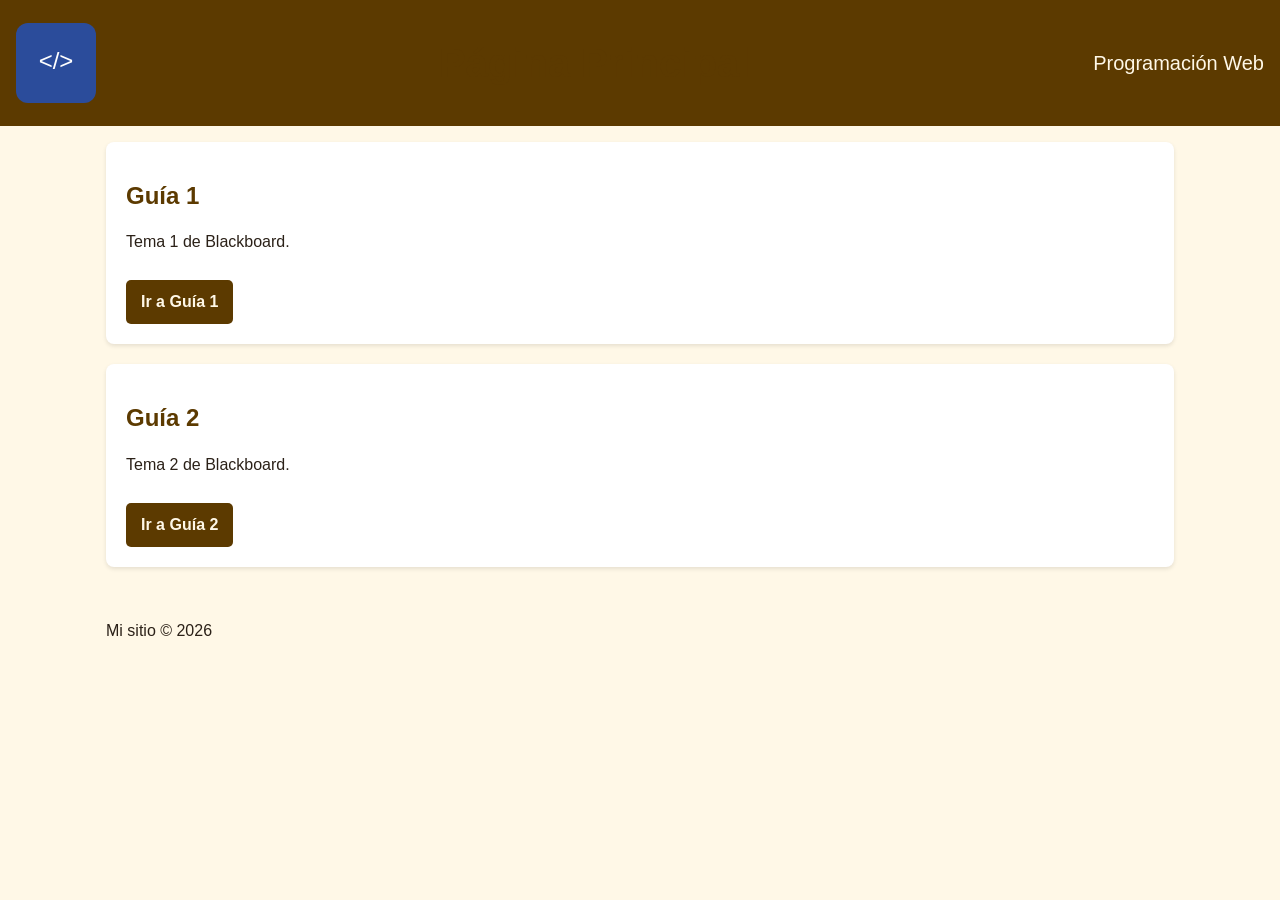
==== index.html @ c7d3984d "Add files via upload" ====
<!DOCTYPE html>
<html lang="es">
<head>
  <meta charset="UTF-8">
  <meta name="viewport" content="width=device-width, initial-scale=1">
  <title>Mi sitio - Página Principal</title>
  <link rel="stylesheet" href="styles/styles.css">
</head>
<body>
  <header>
    <img src="img/logo.svg" alt="Logo" width="80">
    <h1>Página Principal</h1>
    <p>Programación Web</p>
  </header>
  <main>
    <div class="card">
      <h2>Guía 1</h2>
      <p>Tema 1 de Blackboard.</p>
      <a class="btn" href="guia1/index.html">Ir a Guía 1</a>
    </div>
    <div class="card">
      <h2>Guía 2</h2>
      <p>Tema 2 de Blackboard.</p>
      <a class="btn" href="guia2/index.html">Ir a Guía 2</a>
    </div>
  </main>
  <footer>Mi sitio &copy; 2026</footer>
</body>
</html>
---- styles/styles.css ----
/* ===== 1. Base ===== */
*, *::before, *::after {
  box-sizing: border-box;
}

:root {
  --cafe: #5C3A00;       
  --amarillo: #FDB913;   
  --crema: #FFF8E7;     
  --texto: #2B2118;
}

body {
  margin: 0;
  font-family: Arial, Helvetica, sans-serif;
  font-size: 1rem;
  line-height: 1.5;
  color: var(--texto);
  background: var(--crema);
}

img {
  max-width: 100%;
  height: auto;
  display: block;
}

main, footer {
  max-width: 1100px;
  margin: 0 auto;
  padding: 1rem;
}

/* ===== 2. Tipografía y Tarjeta Menú ===== */
h1, h2, h3 {
  color: var(--cafe);
  line-height: 1.2;
}

h1 { font-size: 2rem; }
h2 { font-size: 1.5rem; }

.card {
  background: white;
  padding: 20px;
  border-radius: 8px;
  margin-bottom: 20px;
  box-shadow: 0 2px 4px rgba(0,0,0,0.1);
}

.btn {
  display: inline-block;
  background-color: var(--cafe);
  color: var(--crema);
  padding: 10px 15px;
  text-decoration: none;
  border-radius: 5px;
  font-weight: bold;
  margin-top: 10px;
}

.precio {
  display: inline-block;
  background: var(--amarillo);
  color: #161616;
  font-weight: bold;
  padding: 0.15rem 0.5rem;
  border-radius: 4px;
}

/* ===== 3. Encabezado y menú ===== */
header {
  display: flex;
  flex-wrap: wrap;
  justify-content: space-between;
  align-items: center;
  gap: 0.5rem 1rem;
  padding: 0.75rem 1rem;
  background: var(--cafe);
  color: var(--crema);
}

header p {
  margin: 0;
  font-size: 1.25rem;
}

nav ul {
  display: flex;
  flex-wrap: wrap;
  gap: 0.5rem;
  list-style: none;
  margin: 0;
  padding: 0;
}

nav a {
  display: inline-block;
  padding: 0.5rem 0.75rem;
  color: var(--crema);
  text-decoration: none;
  border: 2px solid var(--crema);
  border-radius: 999px;
  transition: background 0.3s, color 0.3s;
}

nav a:hover {
  background: var(--amarillo);
  color: #161616;
}

/* ===== 4. Catálogo y Tarjetas ===== */
.catalogo {
  display: grid;
  gap: 1rem;
}

.producto {
  background: #FFFFFF;
  border: 2px solid #E3DECF;
  border-radius: 12px;
  padding: 1rem;
  transition: transform 0.3s ease, box-shadow 0.3s ease;
}

.producto:hover {
  transform: translateY(-4px);
  box-shadow: 0 6px 12px rgba(92, 58, 0, 0.15);
}

.producto img {
  border-radius: 8px;
  aspect-ratio: 4 / 3;
  object-fit: cover;
}

.producto.agotado {
  opacity: 0.75;
  border-style: dashed;
  background: #F5F1E9;
}

/* ===== 5. Responsividad (mobile first) ===== */
@media (min-width: 600px) {
  .catalogo {
    grid-template-columns: repeat(2, 1fr);
  }
}

@media (min-width: 1000px) {
  .catalogo {
    grid-template-columns: repeat(4, 1fr);
  }
  h1 {
    font-size: 2.5rem;
  }
  .form-grid {
    display: grid;
    grid-template-columns: 1fr 1fr;
    gap: 1rem;
  }
}

/* ===== 6. Accesibilidad y Formulario ===== */
a:focus-visible,
input:focus-visible,
select:focus-visible,
textarea:focus-visible,
button:focus-visible {
  outline: 3px solid #161616;
  outline-offset: 2px;
}

header a:focus-visible {
  outline-color: var(--amarillo);
}

form {
  display: grid;
  gap: 0.75rem;
  max-width: 40rem;
}

fieldset {
  display: grid;
  gap: 0.5rem;
  border: 2px solid #E3DECF;
  border-radius: 8px;
  padding: 1rem;
}

label {
  font-weight: bold;
}

input, select, textarea, button {
  font: inherit;
  width: 100%;
  padding: 0.6rem;
  border: 2px solid var(--cafe);
  border-radius: 6px;
}

input[type="checkbox"] {
  width: auto;
}

button {
  min-height: 44px;
  background: var(--cafe);
  color: var(--crema);
  font-weight: bold;
  cursor: pointer;
  border: none;
  border-radius: 6px;
}

button:hover {
  background: #422900;
}

@media (prefers-reduced-motion: reduce) {
  * {
    transition: none !important;
    animation: none !important;
  }
}
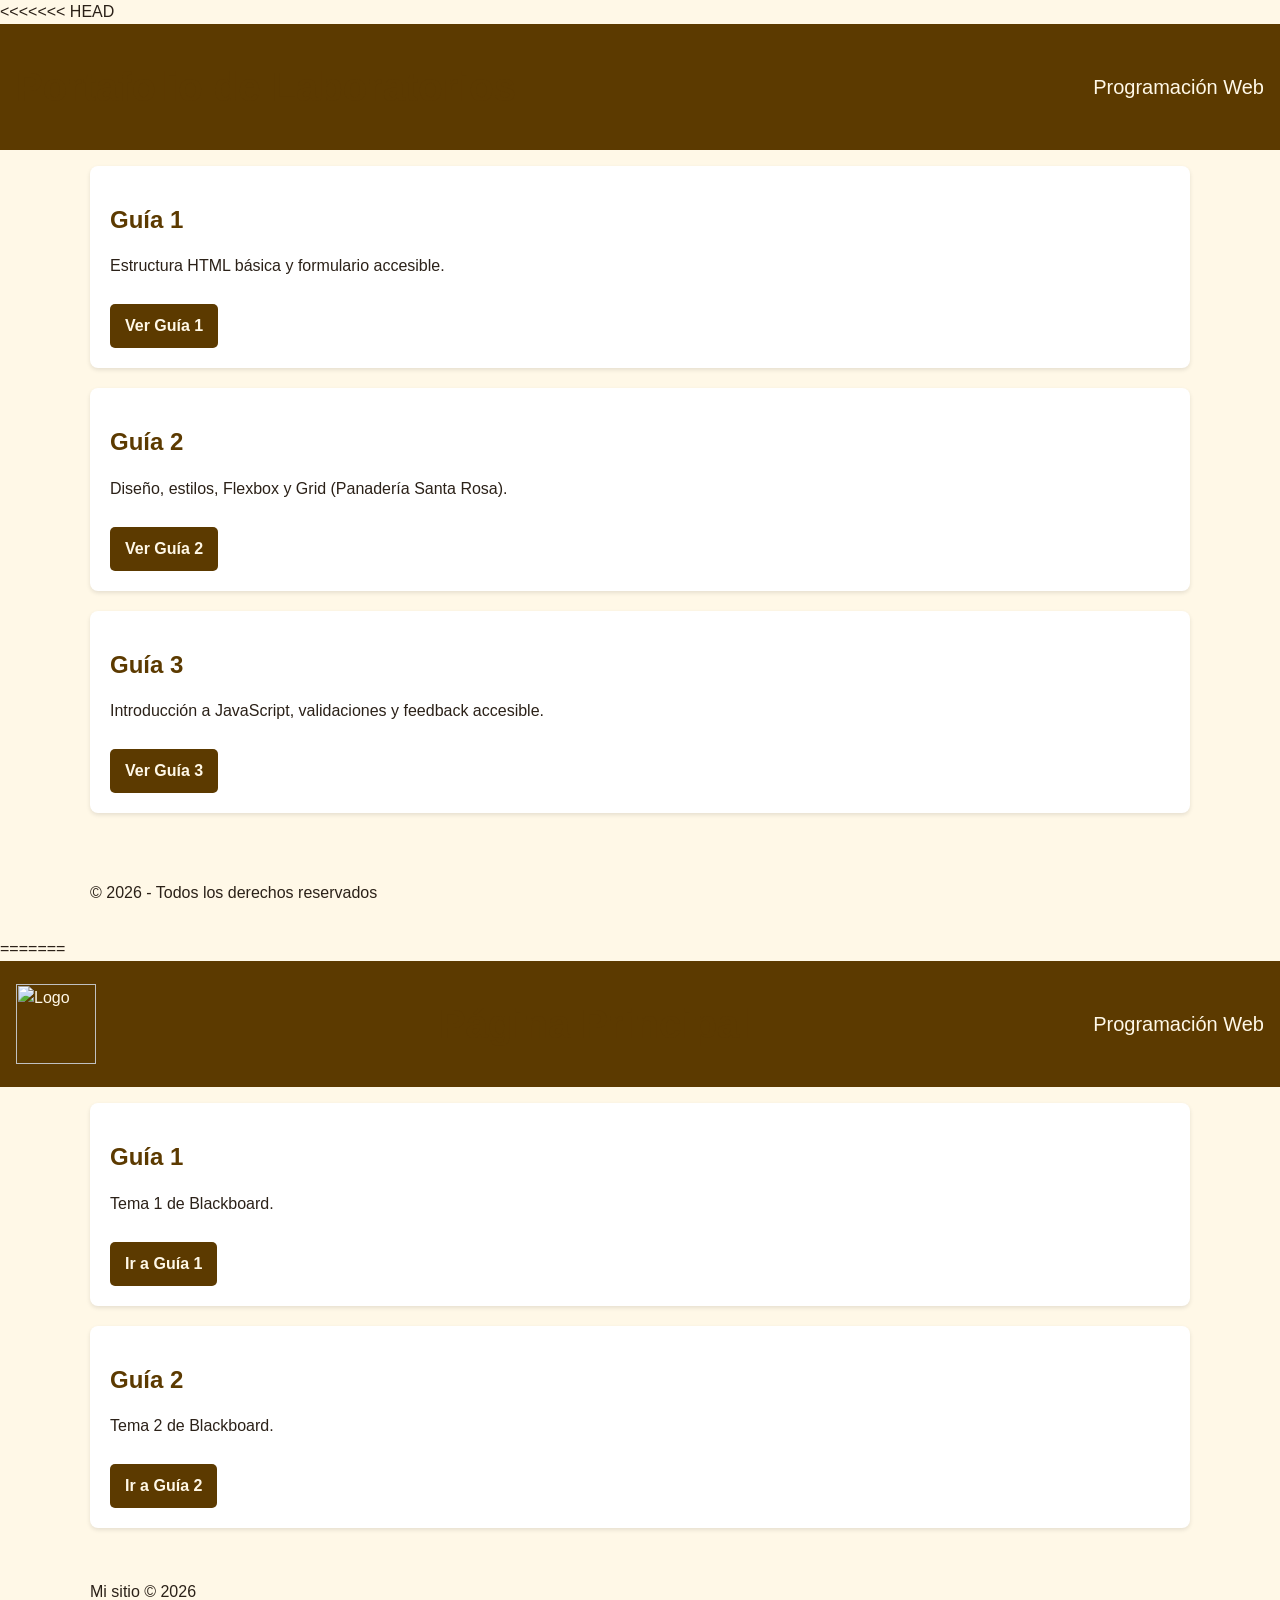
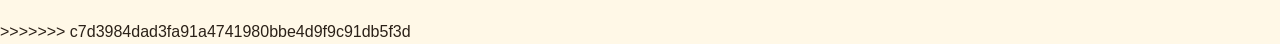
==== commit 13524260: "Actualizacion completa con guia 3" ====
--- a/index.html
+++ b/index.html
@@ -1,29 +1,67 @@
-<!DOCTYPE html>
-<html lang="es">
-<head>
-  <meta charset="UTF-8">
-  <meta name="viewport" content="width=device-width, initial-scale=1">
-  <title>Mi sitio - Página Principal</title>
-  <link rel="stylesheet" href="styles/styles.css">
-</head>
-<body>
-  <header>
-    <img src="img/logo.svg" alt="Logo" width="80">
-    <h1>Página Principal</h1>
-    <p>Programación Web</p>
-  </header>
-  <main>
-    <div class="card">
-      <h2>Guía 1</h2>
-      <p>Tema 1 de Blackboard.</p>
-      <a class="btn" href="guia1/index.html">Ir a Guía 1</a>
-    </div>
-    <div class="card">
-      <h2>Guía 2</h2>
-      <p>Tema 2 de Blackboard.</p>
-      <a class="btn" href="guia2/index.html">Ir a Guía 2</a>
-    </div>
-  </main>
-  <footer>Mi sitio &copy; 2026</footer>
-</body>
-</html>
+<<<<<<< HEAD
+<!DOCTYPE html>
+<html lang="es">
+<head>
+    <meta charset="UTF-8">
+    <meta name="viewport" content="width=device-width, initial-scale=1.0">
+    <title>Mi Sitio Web - Guías de Laboratorio</title>
+    <link rel="stylesheet" href="styles/styles.css">
+</head>
+<body>
+    <header>
+        <h1>Portafolio de Laboratorios</h1>
+        <p>Programación Web</p>
+    </header>
+    <main>
+        <div class="card">
+            <h2>Guía 1</h2>
+            <p>Estructura HTML básica y formulario accesible.</p>
+            <a class="btn" href="guia1/index.html">Ver Guía 1</a>
+        </div>
+        <div class="card">
+            <h2>Guía 2</h2>
+            <p>Diseño, estilos, Flexbox y Grid (Panadería Santa Rosa).</p>
+            <a class="btn" href="guia2/index.html">Ver Guía 2</a>
+        </div>
+        <div class="card">
+            <h2>Guía 3</h2>
+            <p>Introducción a JavaScript, validaciones y feedback accesible.</p>
+            <a class="btn" href="guia3/index.html">Ver Guía 3</a>
+        </div>
+    </main>
+    <footer>
+        <p>&copy; 2026 - Todos los derechos reservados</p>
+    </footer>
+</body>
+</html>
+=======
+<!DOCTYPE html>
+<html lang="es">
+<head>
+  <meta charset="UTF-8">
+  <meta name="viewport" content="width=device-width, initial-scale=1">
+  <title>Mi sitio - Página Principal</title>
+  <link rel="stylesheet" href="styles/styles.css">
+</head>
+<body>
+  <header>
+    <img src="img/logo.svg" alt="Logo" width="80">
+    <h1>Página Principal</h1>
+    <p>Programación Web</p>
+  </header>
+  <main>
+    <div class="card">
+      <h2>Guía 1</h2>
+      <p>Tema 1 de Blackboard.</p>
+      <a class="btn" href="guia1/index.html">Ir a Guía 1</a>
+    </div>
+    <div class="card">
+      <h2>Guía 2</h2>
+      <p>Tema 2 de Blackboard.</p>
+      <a class="btn" href="guia2/index.html">Ir a Guía 2</a>
+    </div>
+  </main>
+  <footer>Mi sitio &copy; 2026</footer>
+</body>
+</html>
+>>>>>>> c7d3984dad3fa91a4741980bbe4d9f9c91db5f3d
--- a/styles/styles.css
+++ b/styles/styles.css
@@ -1,227 +1,457 @@
-/* ===== 1. Base ===== */
-*, *::before, *::after {
-  box-sizing: border-box;
-}
-
-:root {
-  --cafe: #5C3A00;       
-  --amarillo: #FDB913;   
-  --crema: #FFF8E7;     
-  --texto: #2B2118;
-}
-
-body {
-  margin: 0;
-  font-family: Arial, Helvetica, sans-serif;
-  font-size: 1rem;
-  line-height: 1.5;
-  color: var(--texto);
-  background: var(--crema);
-}
-
-img {
-  max-width: 100%;
-  height: auto;
-  display: block;
-}
-
-main, footer {
-  max-width: 1100px;
-  margin: 0 auto;
-  padding: 1rem;
-}
-
-/* ===== 2. Tipografía y Tarjeta Menú ===== */
-h1, h2, h3 {
-  color: var(--cafe);
-  line-height: 1.2;
-}
-
-h1 { font-size: 2rem; }
-h2 { font-size: 1.5rem; }
-
-.card {
-  background: white;
-  padding: 20px;
-  border-radius: 8px;
-  margin-bottom: 20px;
-  box-shadow: 0 2px 4px rgba(0,0,0,0.1);
-}
-
-.btn {
-  display: inline-block;
-  background-color: var(--cafe);
-  color: var(--crema);
-  padding: 10px 15px;
-  text-decoration: none;
-  border-radius: 5px;
-  font-weight: bold;
-  margin-top: 10px;
-}
-
-.precio {
-  display: inline-block;
-  background: var(--amarillo);
-  color: #161616;
-  font-weight: bold;
-  padding: 0.15rem 0.5rem;
-  border-radius: 4px;
-}
-
-/* ===== 3. Encabezado y menú ===== */
-header {
-  display: flex;
-  flex-wrap: wrap;
-  justify-content: space-between;
-  align-items: center;
-  gap: 0.5rem 1rem;
-  padding: 0.75rem 1rem;
-  background: var(--cafe);
-  color: var(--crema);
-}
-
-header p {
-  margin: 0;
-  font-size: 1.25rem;
-}
-
-nav ul {
-  display: flex;
-  flex-wrap: wrap;
-  gap: 0.5rem;
-  list-style: none;
-  margin: 0;
-  padding: 0;
-}
-
-nav a {
-  display: inline-block;
-  padding: 0.5rem 0.75rem;
-  color: var(--crema);
-  text-decoration: none;
-  border: 2px solid var(--crema);
-  border-radius: 999px;
-  transition: background 0.3s, color 0.3s;
-}
-
-nav a:hover {
-  background: var(--amarillo);
-  color: #161616;
-}
-
-/* ===== 4. Catálogo y Tarjetas ===== */
-.catalogo {
-  display: grid;
-  gap: 1rem;
-}
-
-.producto {
-  background: #FFFFFF;
-  border: 2px solid #E3DECF;
-  border-radius: 12px;
-  padding: 1rem;
-  transition: transform 0.3s ease, box-shadow 0.3s ease;
-}
-
-.producto:hover {
-  transform: translateY(-4px);
-  box-shadow: 0 6px 12px rgba(92, 58, 0, 0.15);
-}
-
-.producto img {
-  border-radius: 8px;
-  aspect-ratio: 4 / 3;
-  object-fit: cover;
-}
-
-.producto.agotado {
-  opacity: 0.75;
-  border-style: dashed;
-  background: #F5F1E9;
-}
-
-/* ===== 5. Responsividad (mobile first) ===== */
-@media (min-width: 600px) {
-  .catalogo {
-    grid-template-columns: repeat(2, 1fr);
-  }
-}
-
-@media (min-width: 1000px) {
-  .catalogo {
-    grid-template-columns: repeat(4, 1fr);
-  }
-  h1 {
-    font-size: 2.5rem;
-  }
-  .form-grid {
-    display: grid;
-    grid-template-columns: 1fr 1fr;
-    gap: 1rem;
-  }
-}
-
-/* ===== 6. Accesibilidad y Formulario ===== */
-a:focus-visible,
-input:focus-visible,
-select:focus-visible,
-textarea:focus-visible,
-button:focus-visible {
-  outline: 3px solid #161616;
-  outline-offset: 2px;
-}
-
-header a:focus-visible {
-  outline-color: var(--amarillo);
-}
-
-form {
-  display: grid;
-  gap: 0.75rem;
-  max-width: 40rem;
-}
-
-fieldset {
-  display: grid;
-  gap: 0.5rem;
-  border: 2px solid #E3DECF;
-  border-radius: 8px;
-  padding: 1rem;
-}
-
-label {
-  font-weight: bold;
-}
-
-input, select, textarea, button {
-  font: inherit;
-  width: 100%;
-  padding: 0.6rem;
-  border: 2px solid var(--cafe);
-  border-radius: 6px;
-}
-
-input[type="checkbox"] {
-  width: auto;
-}
-
-button {
-  min-height: 44px;
-  background: var(--cafe);
-  color: var(--crema);
-  font-weight: bold;
-  cursor: pointer;
-  border: none;
-  border-radius: 6px;
-}
-
-button:hover {
-  background: #422900;
-}
-
-@media (prefers-reduced-motion: reduce) {
-  * {
-    transition: none !important;
-    animation: none !important;
-  }
-}
+<<<<<<< HEAD
+/* ===== 1. Base ===== */
+*, *::before, *::after {
+  box-sizing: border-box;
+}
+
+:root {
+  --cafe: #5C3A00;       
+  --amarillo: #FDB913;   
+  --crema: #FFF8E7;     
+  --texto: #2B2118;
+}
+
+body {
+  margin: 0;
+  font-family: Arial, Helvetica, sans-serif;
+  font-size: 1rem;
+  line-height: 1.5;
+  color: var(--texto);
+  background: var(--crema);
+}
+
+img {
+  max-width: 100%;
+  height: auto;
+  display: block;
+}
+
+main, footer {
+  max-width: 1100px;
+  margin: 0 auto;
+  padding: 1rem;
+}
+
+/* ===== 2. Tipografía y Tarjeta Menú ===== */
+h1, h2, h3 {
+  color: var(--cafe);
+  line-height: 1.2;
+}
+
+h1 { font-size: 2rem; }
+h2 { font-size: 1.5rem; }
+
+.card {
+  background: white;
+  padding: 20px;
+  border-radius: 8px;
+  margin-bottom: 20px;
+  box-shadow: 0 2px 4px rgba(0,0,0,0.1);
+}
+
+.btn {
+  display: inline-block;
+  background-color: var(--cafe);
+  color: var(--crema);
+  padding: 10px 15px;
+  text-decoration: none;
+  border-radius: 5px;
+  font-weight: bold;
+  margin-top: 10px;
+}
+
+.precio {
+  display: inline-block;
+  background: var(--amarillo);
+  color: #161616;
+  font-weight: bold;
+  padding: 0.15rem 0.5rem;
+  border-radius: 4px;
+}
+
+/* ===== 3. Encabezado y menú ===== */
+header {
+  display: flex;
+  flex-wrap: wrap;
+  justify-content: space-between;
+  align-items: center;
+  gap: 0.5rem 1rem;
+  padding: 0.75rem 1rem;
+  background: var(--cafe);
+  color: var(--crema);
+}
+
+header p {
+  margin: 0;
+  font-size: 1.25rem;
+}
+
+nav ul {
+  display: flex;
+  flex-wrap: wrap;
+  gap: 0.5rem;
+  list-style: none;
+  margin: 0;
+  padding: 0;
+}
+
+nav a {
+  display: inline-block;
+  padding: 0.5rem 0.75rem;
+  color: var(--crema);
+  text-decoration: none;
+  border: 2px solid var(--crema);
+  border-radius: 999px;
+  transition: background 0.3s, color 0.3s;
+}
+
+nav a:hover {
+  background: var(--amarillo);
+  color: #161616;
+}
+
+/* ===== 4. Catálogo y Tarjetas ===== */
+.catalogo {
+  display: grid;
+  gap: 1rem;
+}
+
+.producto {
+  background: #FFFFFF;
+  border: 2px solid #E3DECF;
+  border-radius: 12px;
+  padding: 1rem;
+  transition: transform 0.3s ease, box-shadow 0.3s ease;
+}
+
+.producto:hover {
+  transform: translateY(-4px);
+  box-shadow: 0 6px 12px rgba(92, 58, 0, 0.15);
+}
+
+.producto img {
+  border-radius: 8px;
+  aspect-ratio: 4 / 3;
+  object-fit: cover;
+}
+
+.producto.agotado {
+  opacity: 0.75;
+  border-style: dashed;
+  background: #F5F1E9;
+}
+
+/* ===== 5. Responsividad (mobile first) ===== */
+@media (min-width: 600px) {
+  .catalogo {
+    grid-template-columns: repeat(2, 1fr);
+  }
+}
+
+@media (min-width: 1000px) {
+  .catalogo {
+    grid-template-columns: repeat(4, 1fr);
+  }
+  h1 {
+    font-size: 2.5rem;
+  }
+  .form-grid {
+    display: grid;
+    grid-template-columns: 1fr 1fr;
+    gap: 1rem;
+  }
+}
+
+/* ===== 6. Accesibilidad y Formulario ===== */
+a:focus-visible,
+input:focus-visible,
+select:focus-visible,
+textarea:focus-visible,
+button:focus-visible {
+  outline: 3px solid #161616;
+  outline-offset: 2px;
+}
+
+header a:focus-visible {
+  outline-color: var(--amarillo);
+}
+
+form {
+  display: grid;
+  gap: 0.75rem;
+  max-width: 40rem;
+}
+
+fieldset {
+  display: grid;
+  gap: 0.5rem;
+  border: 2px solid #E3DECF;
+  border-radius: 8px;
+  padding: 1rem;
+}
+
+label {
+  font-weight: bold;
+}
+
+input, select, textarea, button {
+  font: inherit;
+  width: 100%;
+  padding: 0.6rem;
+  border: 2px solid var(--cafe);
+  border-radius: 6px;
+}
+
+input[type="checkbox"] {
+  width: auto;
+}
+
+button {
+  min-height: 44px;
+  background: var(--cafe);
+  color: var(--crema);
+  font-weight: bold;
+  cursor: pointer;
+  border: none;
+  border-radius: 6px;
+}
+
+button:hover {
+  background: #422900;
+}
+
+@media (prefers-reduced-motion: reduce) {
+  * {
+    transition: none !important;
+    animation: none !important;
+  }
+}
+=======
+/* ===== 1. Base ===== */
+*, *::before, *::after {
+  box-sizing: border-box;
+}
+
+:root {
+  --cafe: #5C3A00;       
+  --amarillo: #FDB913;   
+  --crema: #FFF8E7;     
+  --texto: #2B2118;
+}
+
+body {
+  margin: 0;
+  font-family: Arial, Helvetica, sans-serif;
+  font-size: 1rem;
+  line-height: 1.5;
+  color: var(--texto);
+  background: var(--crema);
+}
+
+img {
+  max-width: 100%;
+  height: auto;
+  display: block;
+}
+
+main, footer {
+  max-width: 1100px;
+  margin: 0 auto;
+  padding: 1rem;
+}
+
+/* ===== 2. Tipografía y Tarjeta Menú ===== */
+h1, h2, h3 {
+  color: var(--cafe);
+  line-height: 1.2;
+}
+
+h1 { font-size: 2rem; }
+h2 { font-size: 1.5rem; }
+
+.card {
+  background: white;
+  padding: 20px;
+  border-radius: 8px;
+  margin-bottom: 20px;
+  box-shadow: 0 2px 4px rgba(0,0,0,0.1);
+}
+
+.btn {
+  display: inline-block;
+  background-color: var(--cafe);
+  color: var(--crema);
+  padding: 10px 15px;
+  text-decoration: none;
+  border-radius: 5px;
+  font-weight: bold;
+  margin-top: 10px;
+}
+
+.precio {
+  display: inline-block;
+  background: var(--amarillo);
+  color: #161616;
+  font-weight: bold;
+  padding: 0.15rem 0.5rem;
+  border-radius: 4px;
+}
+
+/* ===== 3. Encabezado y menú ===== */
+header {
+  display: flex;
+  flex-wrap: wrap;
+  justify-content: space-between;
+  align-items: center;
+  gap: 0.5rem 1rem;
+  padding: 0.75rem 1rem;
+  background: var(--cafe);
+  color: var(--crema);
+}
+
+header p {
+  margin: 0;
+  font-size: 1.25rem;
+}
+
+nav ul {
+  display: flex;
+  flex-wrap: wrap;
+  gap: 0.5rem;
+  list-style: none;
+  margin: 0;
+  padding: 0;
+}
+
+nav a {
+  display: inline-block;
+  padding: 0.5rem 0.75rem;
+  color: var(--crema);
+  text-decoration: none;
+  border: 2px solid var(--crema);
+  border-radius: 999px;
+  transition: background 0.3s, color 0.3s;
+}
+
+nav a:hover {
+  background: var(--amarillo);
+  color: #161616;
+}
+
+/* ===== 4. Catálogo y Tarjetas ===== */
+.catalogo {
+  display: grid;
+  gap: 1rem;
+}
+
+.producto {
+  background: #FFFFFF;
+  border: 2px solid #E3DECF;
+  border-radius: 12px;
+  padding: 1rem;
+  transition: transform 0.3s ease, box-shadow 0.3s ease;
+}
+
+.producto:hover {
+  transform: translateY(-4px);
+  box-shadow: 0 6px 12px rgba(92, 58, 0, 0.15);
+}
+
+.producto img {
+  border-radius: 8px;
+  aspect-ratio: 4 / 3;
+  object-fit: cover;
+}
+
+.producto.agotado {
+  opacity: 0.75;
+  border-style: dashed;
+  background: #F5F1E9;
+}
+
+/* ===== 5. Responsividad (mobile first) ===== */
+@media (min-width: 600px) {
+  .catalogo {
+    grid-template-columns: repeat(2, 1fr);
+  }
+}
+
+@media (min-width: 1000px) {
+  .catalogo {
+    grid-template-columns: repeat(4, 1fr);
+  }
+  h1 {
+    font-size: 2.5rem;
+  }
+  .form-grid {
+    display: grid;
+    grid-template-columns: 1fr 1fr;
+    gap: 1rem;
+  }
+}
+
+/* ===== 6. Accesibilidad y Formulario ===== */
+a:focus-visible,
+input:focus-visible,
+select:focus-visible,
+textarea:focus-visible,
+button:focus-visible {
+  outline: 3px solid #161616;
+  outline-offset: 2px;
+}
+
+header a:focus-visible {
+  outline-color: var(--amarillo);
+}
+
+form {
+  display: grid;
+  gap: 0.75rem;
+  max-width: 40rem;
+}
+
+fieldset {
+  display: grid;
+  gap: 0.5rem;
+  border: 2px solid #E3DECF;
+  border-radius: 8px;
+  padding: 1rem;
+}
+
+label {
+  font-weight: bold;
+}
+
+input, select, textarea, button {
+  font: inherit;
+  width: 100%;
+  padding: 0.6rem;
+  border: 2px solid var(--cafe);
+  border-radius: 6px;
+}
+
+input[type="checkbox"] {
+  width: auto;
+}
+
+button {
+  min-height: 44px;
+  background: var(--cafe);
+  color: var(--crema);
+  font-weight: bold;
+  cursor: pointer;
+  border: none;
+  border-radius: 6px;
+}
+
+button:hover {
+  background: #422900;
+}
+
+@media (prefers-reduced-motion: reduce) {
+  * {
+    transition: none !important;
+    animation: none !important;
+  }
+}
+>>>>>>> c7d3984dad3fa91a4741980bbe4d9f9c91db5f3d
--- a/styles/styles.css
+++ b/styles/styles.css
@@ -1,227 +1,457 @@
-/* ===== 1. Base ===== */
-*, *::before, *::after {
-  box-sizing: border-box;
-}
-
-:root {
-  --cafe: #5C3A00;       
-  --amarillo: #FDB913;   
-  --crema: #FFF8E7;     
-  --texto: #2B2118;
-}
-
-body {
-  margin: 0;
-  font-family: Arial, Helvetica, sans-serif;
-  font-size: 1rem;
-  line-height: 1.5;
-  color: var(--texto);
-  background: var(--crema);
-}
-
-img {
-  max-width: 100%;
-  height: auto;
-  display: block;
-}
-
-main, footer {
-  max-width: 1100px;
-  margin: 0 auto;
-  padding: 1rem;
-}
-
-/* ===== 2. Tipografía y Tarjeta Menú ===== */
-h1, h2, h3 {
-  color: var(--cafe);
-  line-height: 1.2;
-}
-
-h1 { font-size: 2rem; }
-h2 { font-size: 1.5rem; }
-
-.card {
-  background: white;
-  padding: 20px;
-  border-radius: 8px;
-  margin-bottom: 20px;
-  box-shadow: 0 2px 4px rgba(0,0,0,0.1);
-}
-
-.btn {
-  display: inline-block;
-  background-color: var(--cafe);
-  color: var(--crema);
-  padding: 10px 15px;
-  text-decoration: none;
-  border-radius: 5px;
-  font-weight: bold;
-  margin-top: 10px;
-}
-
-.precio {
-  display: inline-block;
-  background: var(--amarillo);
-  color: #161616;
-  font-weight: bold;
-  padding: 0.15rem 0.5rem;
-  border-radius: 4px;
-}
-
-/* ===== 3. Encabezado y menú ===== */
-header {
-  display: flex;
-  flex-wrap: wrap;
-  justify-content: space-between;
-  align-items: center;
-  gap: 0.5rem 1rem;
-  padding: 0.75rem 1rem;
-  background: var(--cafe);
-  color: var(--crema);
-}
-
-header p {
-  margin: 0;
-  font-size: 1.25rem;
-}
-
-nav ul {
-  display: flex;
-  flex-wrap: wrap;
-  gap: 0.5rem;
-  list-style: none;
-  margin: 0;
-  padding: 0;
-}
-
-nav a {
-  display: inline-block;
-  padding: 0.5rem 0.75rem;
-  color: var(--crema);
-  text-decoration: none;
-  border: 2px solid var(--crema);
-  border-radius: 999px;
-  transition: background 0.3s, color 0.3s;
-}
-
-nav a:hover {
-  background: var(--amarillo);
-  color: #161616;
-}
-
-/* ===== 4. Catálogo y Tarjetas ===== */
-.catalogo {
-  display: grid;
-  gap: 1rem;
-}
-
-.producto {
-  background: #FFFFFF;
-  border: 2px solid #E3DECF;
-  border-radius: 12px;
-  padding: 1rem;
-  transition: transform 0.3s ease, box-shadow 0.3s ease;
-}
-
-.producto:hover {
-  transform: translateY(-4px);
-  box-shadow: 0 6px 12px rgba(92, 58, 0, 0.15);
-}
-
-.producto img {
-  border-radius: 8px;
-  aspect-ratio: 4 / 3;
-  object-fit: cover;
-}
-
-.producto.agotado {
-  opacity: 0.75;
-  border-style: dashed;
-  background: #F5F1E9;
-}
-
-/* ===== 5. Responsividad (mobile first) ===== */
-@media (min-width: 600px) {
-  .catalogo {
-    grid-template-columns: repeat(2, 1fr);
-  }
-}
-
-@media (min-width: 1000px) {
-  .catalogo {
-    grid-template-columns: repeat(4, 1fr);
-  }
-  h1 {
-    font-size: 2.5rem;
-  }
-  .form-grid {
-    display: grid;
-    grid-template-columns: 1fr 1fr;
-    gap: 1rem;
-  }
-}
-
-/* ===== 6. Accesibilidad y Formulario ===== */
-a:focus-visible,
-input:focus-visible,
-select:focus-visible,
-textarea:focus-visible,
-button:focus-visible {
-  outline: 3px solid #161616;
-  outline-offset: 2px;
-}
-
-header a:focus-visible {
-  outline-color: var(--amarillo);
-}
-
-form {
-  display: grid;
-  gap: 0.75rem;
-  max-width: 40rem;
-}
-
-fieldset {
-  display: grid;
-  gap: 0.5rem;
-  border: 2px solid #E3DECF;
-  border-radius: 8px;
-  padding: 1rem;
-}
-
-label {
-  font-weight: bold;
-}
-
-input, select, textarea, button {
-  font: inherit;
-  width: 100%;
-  padding: 0.6rem;
-  border: 2px solid var(--cafe);
-  border-radius: 6px;
-}
-
-input[type="checkbox"] {
-  width: auto;
-}
-
-button {
-  min-height: 44px;
-  background: var(--cafe);
-  color: var(--crema);
-  font-weight: bold;
-  cursor: pointer;
-  border: none;
-  border-radius: 6px;
-}
-
-button:hover {
-  background: #422900;
-}
-
-@media (prefers-reduced-motion: reduce) {
-  * {
-    transition: none !important;
-    animation: none !important;
-  }
-}
+<<<<<<< HEAD
+/* ===== 1. Base ===== */
+*, *::before, *::after {
+  box-sizing: border-box;
+}
+
+:root {
+  --cafe: #5C3A00;       
+  --amarillo: #FDB913;   
+  --crema: #FFF8E7;     
+  --texto: #2B2118;
+}
+
+body {
+  margin: 0;
+  font-family: Arial, Helvetica, sans-serif;
+  font-size: 1rem;
+  line-height: 1.5;
+  color: var(--texto);
+  background: var(--crema);
+}
+
+img {
+  max-width: 100%;
+  height: auto;
+  display: block;
+}
+
+main, footer {
+  max-width: 1100px;
+  margin: 0 auto;
+  padding: 1rem;
+}
+
+/* ===== 2. Tipografía y Tarjeta Menú ===== */
+h1, h2, h3 {
+  color: var(--cafe);
+  line-height: 1.2;
+}
+
+h1 { font-size: 2rem; }
+h2 { font-size: 1.5rem; }
+
+.card {
+  background: white;
+  padding: 20px;
+  border-radius: 8px;
+  margin-bottom: 20px;
+  box-shadow: 0 2px 4px rgba(0,0,0,0.1);
+}
+
+.btn {
+  display: inline-block;
+  background-color: var(--cafe);
+  color: var(--crema);
+  padding: 10px 15px;
+  text-decoration: none;
+  border-radius: 5px;
+  font-weight: bold;
+  margin-top: 10px;
+}
+
+.precio {
+  display: inline-block;
+  background: var(--amarillo);
+  color: #161616;
+  font-weight: bold;
+  padding: 0.15rem 0.5rem;
+  border-radius: 4px;
+}
+
+/* ===== 3. Encabezado y menú ===== */
+header {
+  display: flex;
+  flex-wrap: wrap;
+  justify-content: space-between;
+  align-items: center;
+  gap: 0.5rem 1rem;
+  padding: 0.75rem 1rem;
+  background: var(--cafe);
+  color: var(--crema);
+}
+
+header p {
+  margin: 0;
+  font-size: 1.25rem;
+}
+
+nav ul {
+  display: flex;
+  flex-wrap: wrap;
+  gap: 0.5rem;
+  list-style: none;
+  margin: 0;
+  padding: 0;
+}
+
+nav a {
+  display: inline-block;
+  padding: 0.5rem 0.75rem;
+  color: var(--crema);
+  text-decoration: none;
+  border: 2px solid var(--crema);
+  border-radius: 999px;
+  transition: background 0.3s, color 0.3s;
+}
+
+nav a:hover {
+  background: var(--amarillo);
+  color: #161616;
+}
+
+/* ===== 4. Catálogo y Tarjetas ===== */
+.catalogo {
+  display: grid;
+  gap: 1rem;
+}
+
+.producto {
+  background: #FFFFFF;
+  border: 2px solid #E3DECF;
+  border-radius: 12px;
+  padding: 1rem;
+  transition: transform 0.3s ease, box-shadow 0.3s ease;
+}
+
+.producto:hover {
+  transform: translateY(-4px);
+  box-shadow: 0 6px 12px rgba(92, 58, 0, 0.15);
+}
+
+.producto img {
+  border-radius: 8px;
+  aspect-ratio: 4 / 3;
+  object-fit: cover;
+}
+
+.producto.agotado {
+  opacity: 0.75;
+  border-style: dashed;
+  background: #F5F1E9;
+}
+
+/* ===== 5. Responsividad (mobile first) ===== */
+@media (min-width: 600px) {
+  .catalogo {
+    grid-template-columns: repeat(2, 1fr);
+  }
+}
+
+@media (min-width: 1000px) {
+  .catalogo {
+    grid-template-columns: repeat(4, 1fr);
+  }
+  h1 {
+    font-size: 2.5rem;
+  }
+  .form-grid {
+    display: grid;
+    grid-template-columns: 1fr 1fr;
+    gap: 1rem;
+  }
+}
+
+/* ===== 6. Accesibilidad y Formulario ===== */
+a:focus-visible,
+input:focus-visible,
+select:focus-visible,
+textarea:focus-visible,
+button:focus-visible {
+  outline: 3px solid #161616;
+  outline-offset: 2px;
+}
+
+header a:focus-visible {
+  outline-color: var(--amarillo);
+}
+
+form {
+  display: grid;
+  gap: 0.75rem;
+  max-width: 40rem;
+}
+
+fieldset {
+  display: grid;
+  gap: 0.5rem;
+  border: 2px solid #E3DECF;
+  border-radius: 8px;
+  padding: 1rem;
+}
+
+label {
+  font-weight: bold;
+}
+
+input, select, textarea, button {
+  font: inherit;
+  width: 100%;
+  padding: 0.6rem;
+  border: 2px solid var(--cafe);
+  border-radius: 6px;
+}
+
+input[type="checkbox"] {
+  width: auto;
+}
+
+button {
+  min-height: 44px;
+  background: var(--cafe);
+  color: var(--crema);
+  font-weight: bold;
+  cursor: pointer;
+  border: none;
+  border-radius: 6px;
+}
+
+button:hover {
+  background: #422900;
+}
+
+@media (prefers-reduced-motion: reduce) {
+  * {
+    transition: none !important;
+    animation: none !important;
+  }
+}
+=======
+/* ===== 1. Base ===== */
+*, *::before, *::after {
+  box-sizing: border-box;
+}
+
+:root {
+  --cafe: #5C3A00;       
+  --amarillo: #FDB913;   
+  --crema: #FFF8E7;     
+  --texto: #2B2118;
+}
+
+body {
+  margin: 0;
+  font-family: Arial, Helvetica, sans-serif;
+  font-size: 1rem;
+  line-height: 1.5;
+  color: var(--texto);
+  background: var(--crema);
+}
+
+img {
+  max-width: 100%;
+  height: auto;
+  display: block;
+}
+
+main, footer {
+  max-width: 1100px;
+  margin: 0 auto;
+  padding: 1rem;
+}
+
+/* ===== 2. Tipografía y Tarjeta Menú ===== */
+h1, h2, h3 {
+  color: var(--cafe);
+  line-height: 1.2;
+}
+
+h1 { font-size: 2rem; }
+h2 { font-size: 1.5rem; }
+
+.card {
+  background: white;
+  padding: 20px;
+  border-radius: 8px;
+  margin-bottom: 20px;
+  box-shadow: 0 2px 4px rgba(0,0,0,0.1);
+}
+
+.btn {
+  display: inline-block;
+  background-color: var(--cafe);
+  color: var(--crema);
+  padding: 10px 15px;
+  text-decoration: none;
+  border-radius: 5px;
+  font-weight: bold;
+  margin-top: 10px;
+}
+
+.precio {
+  display: inline-block;
+  background: var(--amarillo);
+  color: #161616;
+  font-weight: bold;
+  padding: 0.15rem 0.5rem;
+  border-radius: 4px;
+}
+
+/* ===== 3. Encabezado y menú ===== */
+header {
+  display: flex;
+  flex-wrap: wrap;
+  justify-content: space-between;
+  align-items: center;
+  gap: 0.5rem 1rem;
+  padding: 0.75rem 1rem;
+  background: var(--cafe);
+  color: var(--crema);
+}
+
+header p {
+  margin: 0;
+  font-size: 1.25rem;
+}
+
+nav ul {
+  display: flex;
+  flex-wrap: wrap;
+  gap: 0.5rem;
+  list-style: none;
+  margin: 0;
+  padding: 0;
+}
+
+nav a {
+  display: inline-block;
+  padding: 0.5rem 0.75rem;
+  color: var(--crema);
+  text-decoration: none;
+  border: 2px solid var(--crema);
+  border-radius: 999px;
+  transition: background 0.3s, color 0.3s;
+}
+
+nav a:hover {
+  background: var(--amarillo);
+  color: #161616;
+}
+
+/* ===== 4. Catálogo y Tarjetas ===== */
+.catalogo {
+  display: grid;
+  gap: 1rem;
+}
+
+.producto {
+  background: #FFFFFF;
+  border: 2px solid #E3DECF;
+  border-radius: 12px;
+  padding: 1rem;
+  transition: transform 0.3s ease, box-shadow 0.3s ease;
+}
+
+.producto:hover {
+  transform: translateY(-4px);
+  box-shadow: 0 6px 12px rgba(92, 58, 0, 0.15);
+}
+
+.producto img {
+  border-radius: 8px;
+  aspect-ratio: 4 / 3;
+  object-fit: cover;
+}
+
+.producto.agotado {
+  opacity: 0.75;
+  border-style: dashed;
+  background: #F5F1E9;
+}
+
+/* ===== 5. Responsividad (mobile first) ===== */
+@media (min-width: 600px) {
+  .catalogo {
+    grid-template-columns: repeat(2, 1fr);
+  }
+}
+
+@media (min-width: 1000px) {
+  .catalogo {
+    grid-template-columns: repeat(4, 1fr);
+  }
+  h1 {
+    font-size: 2.5rem;
+  }
+  .form-grid {
+    display: grid;
+    grid-template-columns: 1fr 1fr;
+    gap: 1rem;
+  }
+}
+
+/* ===== 6. Accesibilidad y Formulario ===== */
+a:focus-visible,
+input:focus-visible,
+select:focus-visible,
+textarea:focus-visible,
+button:focus-visible {
+  outline: 3px solid #161616;
+  outline-offset: 2px;
+}
+
+header a:focus-visible {
+  outline-color: var(--amarillo);
+}
+
+form {
+  display: grid;
+  gap: 0.75rem;
+  max-width: 40rem;
+}
+
+fieldset {
+  display: grid;
+  gap: 0.5rem;
+  border: 2px solid #E3DECF;
+  border-radius: 8px;
+  padding: 1rem;
+}
+
+label {
+  font-weight: bold;
+}
+
+input, select, textarea, button {
+  font: inherit;
+  width: 100%;
+  padding: 0.6rem;
+  border: 2px solid var(--cafe);
+  border-radius: 6px;
+}
+
+input[type="checkbox"] {
+  width: auto;
+}
+
+button {
+  min-height: 44px;
+  background: var(--cafe);
+  color: var(--crema);
+  font-weight: bold;
+  cursor: pointer;
+  border: none;
+  border-radius: 6px;
+}
+
+button:hover {
+  background: #422900;
+}
+
+@media (prefers-reduced-motion: reduce) {
+  * {
+    transition: none !important;
+    animation: none !important;
+  }
+}
+>>>>>>> c7d3984dad3fa91a4741980bbe4d9f9c91db5f3d
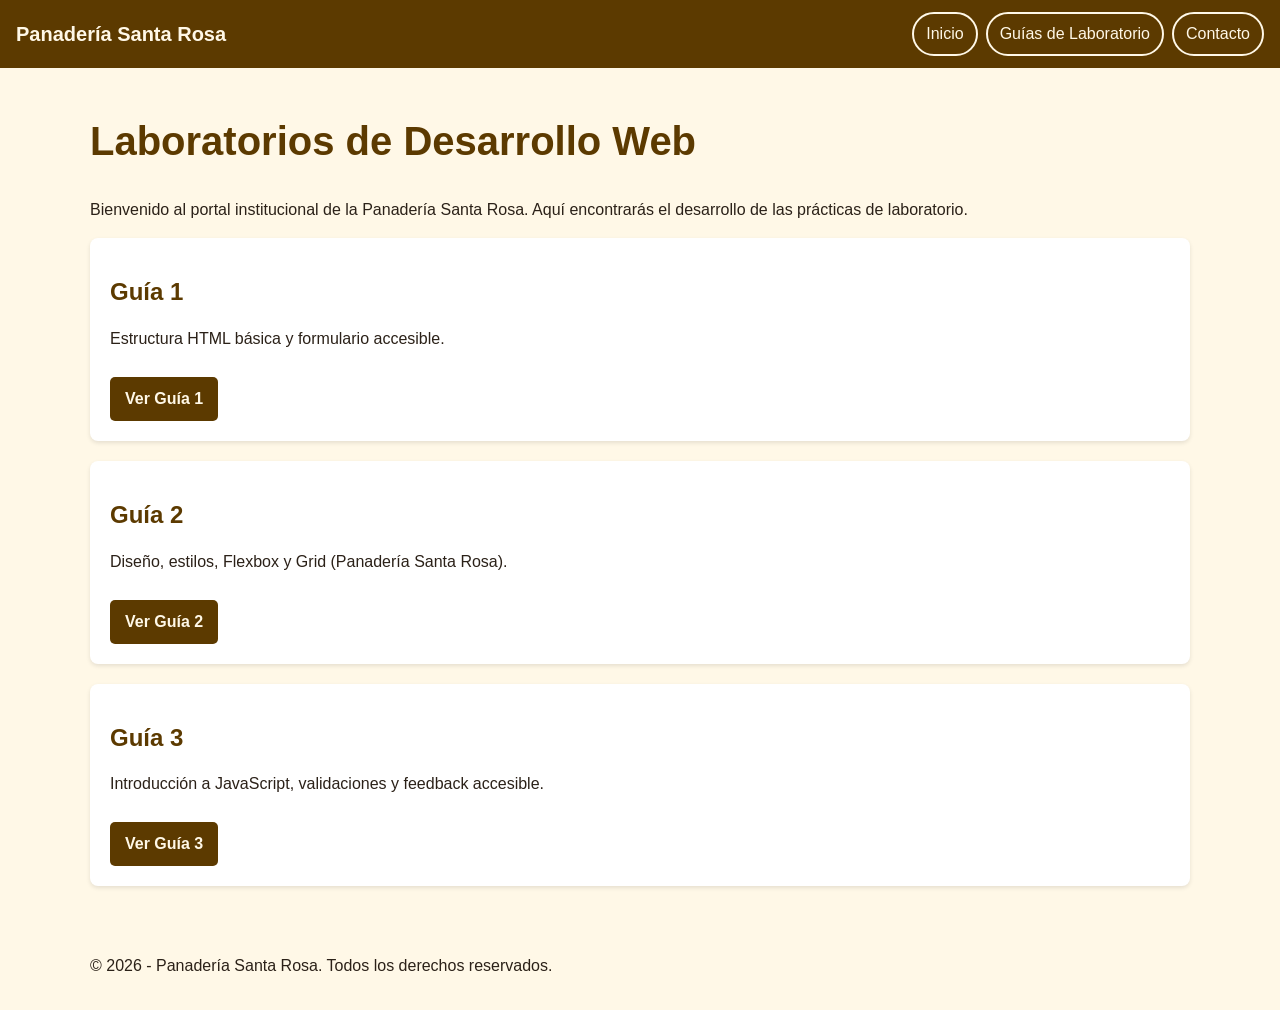
==== commit 22cfb4cc: "Limpiar conflictos y actualizar index principal con las 3 guias" ====
--- a/index.html
+++ b/index.html
@@ -1,67 +1,52 @@
-<<<<<<< HEAD
 <!DOCTYPE html>
 <html lang="es">
 <head>
     <meta charset="UTF-8">
     <meta name="viewport" content="width=device-width, initial-scale=1.0">
-    <title>Mi Sitio Web - Guías de Laboratorio</title>
+    <title>Panadería Santa Rosa - Menú Principal</title>
     <link rel="stylesheet" href="styles/styles.css">
 </head>
 <body>
     <header>
-        <h1>Portafolio de Laboratorios</h1>
-        <p>Programación Web</p>
+        <p><strong>Panadería Santa Rosa</strong></p>
+        <nav>
+            <ul>
+                <li><a href="index.html">Inicio</a></li>
+                <li><a href="#guias">Guías de Laboratorio</a></li>
+                <li><a href="#contacto">Contacto</a></li>
+            </ul>
+        </nav>
     </header>
+
     <main>
-        <div class="card">
-            <h2>Guía 1</h2>
-            <p>Estructura HTML básica y formulario accesible.</p>
-            <a class="btn" href="guia1/index.html">Ver Guía 1</a>
-        </div>
-        <div class="card">
-            <h2>Guía 2</h2>
-            <p>Diseño, estilos, Flexbox y Grid (Panadería Santa Rosa).</p>
-            <a class="btn" href="guia2/index.html">Ver Guía 2</a>
-        </div>
-        <div class="card">
-            <h2>Guía 3</h2>
-            <p>Introducción a JavaScript, validaciones y feedback accesible.</p>
-            <a class="btn" href="guia3/index.html">Ver Guía 3</a>
-        </div>
+        <section class="hero">
+            <h1>Laboratorios de Desarrollo Web</h1>
+            <p>Bienvenido al portal institucional de la Panadería Santa Rosa. Aquí encontrarás el desarrollo de las prácticas de laboratorio.</p>
+        </section>
+
+        <section id="guias" class="guias-container">
+            <div class="card">
+                <h2>Guía 1</h2>
+                <p>Estructura HTML básica y formulario accesible.</p>
+                <a href="guia1/index.html" class="btn">Ver Guía 1</a>
+            </div>
+
+            <div class="card">
+                <h2>Guía 2</h2>
+                <p>Diseño, estilos, Flexbox y Grid (Panadería Santa Rosa).</p>
+                <a href="guia2/index.html" class="btn">Ver Guía 2</a>
+            </div>
+
+            <div class="card">
+                <h2>Guía 3</h2>
+                <p>Introducción a JavaScript, validaciones y feedback accesible.</p>
+                <a href="guia3/index.html" class="btn">Ver Guía 3</a>
+            </div>
+        </section>
     </main>
-    <footer>
-        <p>&copy; 2026 - Todos los derechos reservados</p>
+
+    <footer id="contacto">
+        <p>&copy; 2026 - Panadería Santa Rosa. Todos los derechos reservados.</p>
     </footer>
 </body>
 </html>
-=======
-<!DOCTYPE html>
-<html lang="es">
-<head>
-  <meta charset="UTF-8">
-  <meta name="viewport" content="width=device-width, initial-scale=1">
-  <title>Mi sitio - Página Principal</title>
-  <link rel="stylesheet" href="styles/styles.css">
-</head>
-<body>
-  <header>
-    <img src="img/logo.svg" alt="Logo" width="80">
-    <h1>Página Principal</h1>
-    <p>Programación Web</p>
-  </header>
-  <main>
-    <div class="card">
-      <h2>Guía 1</h2>
-      <p>Tema 1 de Blackboard.</p>
-      <a class="btn" href="guia1/index.html">Ir a Guía 1</a>
-    </div>
-    <div class="card">
-      <h2>Guía 2</h2>
-      <p>Tema 2 de Blackboard.</p>
-      <a class="btn" href="guia2/index.html">Ir a Guía 2</a>
-    </div>
-  </main>
-  <footer>Mi sitio &copy; 2026</footer>
-</body>
-</html>
->>>>>>> c7d3984dad3fa91a4741980bbe4d9f9c91db5f3d
